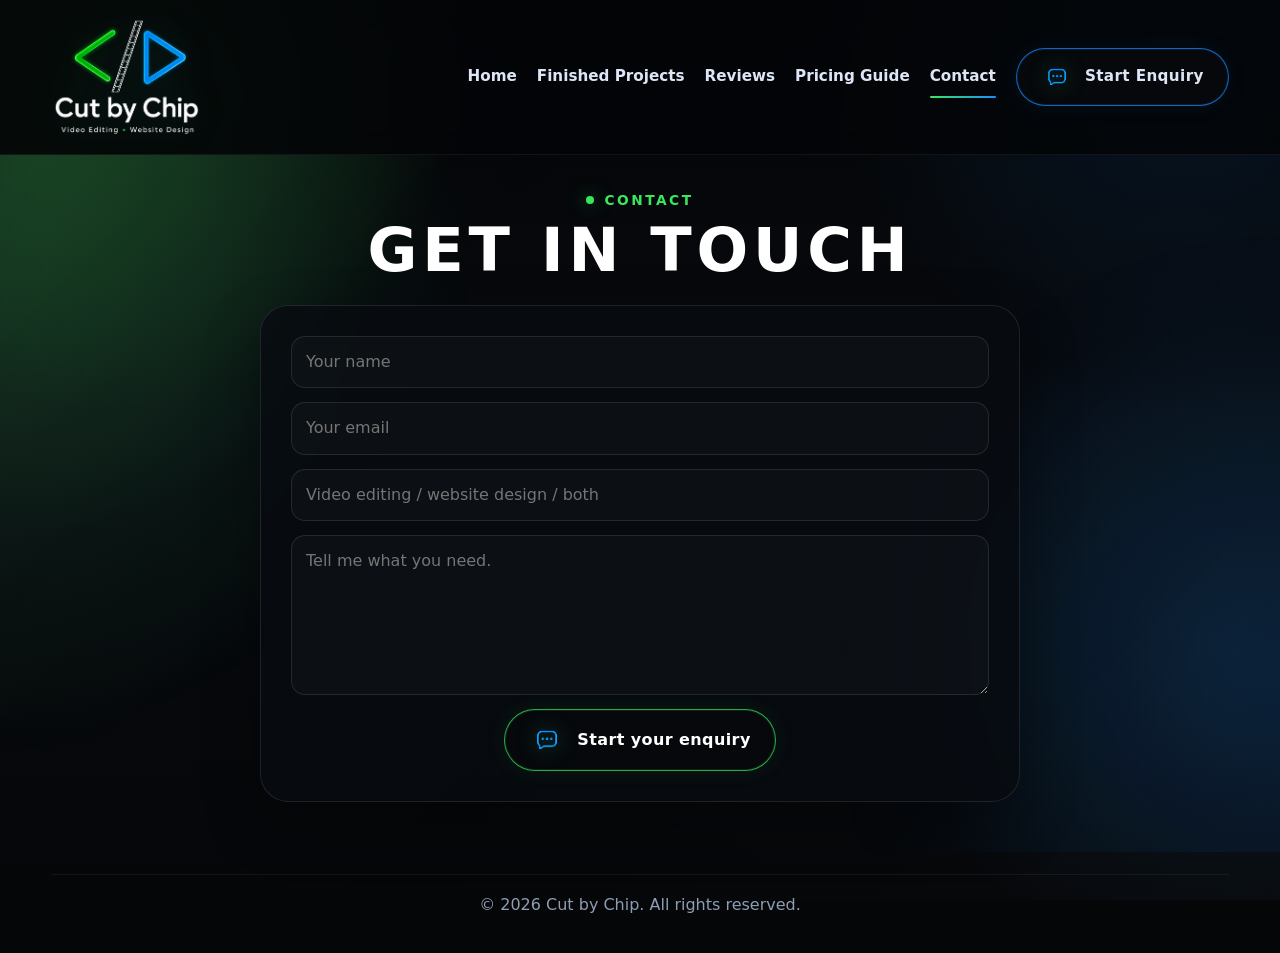
==== contact.html @ a2346dc9 "Add files via upload" ====
<!DOCTYPE html>
<html lang="en">
<head>
  <meta charset="UTF-8" />
  <meta name="viewport" content="width=device-width, initial-scale=1.0" />
  <title>Cut by Chip | Contact</title>
  <meta name="description" content="Contact Cut by Chip." />
  <link rel="stylesheet" href="styles.css" />
</head>
<body>
<header class="topbar">
  <div class="wrap nav">
    <a class="brand" href="index.html"><img src="assets/logo.png" alt="Cut by Chip logo"></a>
    <nav class="nav-links" aria-label="Main navigation">
      <a data-nav="home" href="index.html">Home</a>
      <a data-nav="work" href="work.html">Finished Projects</a>
      <a data-nav="reviews" href="reviews.html">Reviews</a>
      <a data-nav="pricing" href="pricing.html">Pricing Guide</a>
      <a data-nav="contact" href="contact.html">Contact</a>
      <a class="btn btn-outline-blue nav-cta" href="mailto:jameschipbutt@hotmail.com?subject=Cut%20by%20Chip%20Enquiry"><img src="assets/icon-message.png" alt="">Start Enquiry</a>
    </nav>
  </div>
</header>
<main class="textured-page contact-page">
  <section class="page-hero compact">
    <div class="wrap page-head centered-page-head">
      <div><div class="kicker">Contact</div><h1>GET IN TOUCH</h1></div>
    </div>
  </section>
  <section class="section contact-section">
    <div class="wrap contact-one">
      <article class="card contact-card">
        <form id="contactForm" class="contact-form">
          <input id="name" required placeholder="Your name">
          <input id="email" type="email" required placeholder="Your email">
          <input id="service" placeholder="Video editing / website design / both">
          <textarea id="message" required placeholder="Tell me what you need."></textarea>
          <button class="btn btn-outline-green" type="submit"><img src="assets/icon-message.png" alt="">Start your enquiry</button>
        </form>
      </article>
    </div>
  </section>
</main>
<footer class="footer">
  <div class="wrap footer-row footer-simple">
    <span>© 2026 Cut by Chip. All rights reserved.</span>
  </div>
</footer>
<script>document.querySelector('[data-nav="contact"]')?.classList.add('active');</script>
<script src="script.js"></script>
</body>
</html>
---- styles.css ----
:root{
  --bg:#050608;
  --bg2:#080b10;
  --panel:#0b0f16;
  --panel2:#101720;
  --line:rgba(255,255,255,.10);
  --line2:rgba(255,255,255,.18);
  --text:#fff;
  --muted:#aab6c8;
  --green:#39e75f;
  --green2:#12c940;
  --blue:#1b8dff;
  --blue2:#43a7ff;
  --radius:28px;
  --max:1180px;
}
*{box-sizing:border-box}
html{scroll-behavior:smooth}
body{margin:0;font-family:Inter,system-ui,-apple-system,BlinkMacSystemFont,"Segoe UI",sans-serif;background:radial-gradient(circle at 8% 4%,rgba(57,231,95,.14),transparent 25%),radial-gradient(circle at 92% 2%,rgba(27,141,255,.13),transparent 24%),linear-gradient(180deg,#030405,#080b10 44%,#050608);color:var(--text);line-height:1.52}
img{max-width:100%;display:block}a{color:inherit;text-decoration:none}button,input,select,textarea{font:inherit}.wrap{width:min(92vw,var(--max));margin:0 auto}.green{color:var(--green)}.blue{color:var(--blue2)}
.topbar{position:sticky;top:0;z-index:50;background:rgba(4,5,7,.86);border-bottom:1px solid rgba(255,255,255,.06);backdrop-filter:blur(16px)}
.nav{min-height:96px;display:flex;align-items:center;justify-content:space-between;gap:20px;padding:10px 0}.brand img{height:74px;width:auto;filter:drop-shadow(0 0 18px rgba(57,231,95,.10)) drop-shadow(0 0 18px rgba(27,141,255,.10))}.nav-links{display:flex;align-items:center;gap:24px;flex-wrap:wrap}.nav-links a{color:#dce6f6;font-weight:760;font-size:.95rem;position:relative}.nav-links a.active::after,.nav-links a:not(.btn):hover::after{content:"";position:absolute;left:0;right:0;bottom:-9px;height:2px;border-radius:999px;background:linear-gradient(90deg,var(--green),var(--blue))}
.btn{display:inline-flex;align-items:center;justify-content:center;gap:10px;min-height:48px;padding:12px 22px;border-radius:999px;border:1.5px solid var(--line);font-weight:850;cursor:pointer;transition:.18s ease;white-space:nowrap;background:#06080c;color:#fff}.btn:hover{transform:translateY(-2px);box-shadow:0 18px 34px rgba(0,0,0,.28)}.btn img{width:24px;height:24px;object-fit:contain;filter:drop-shadow(0 0 10px rgba(57,231,95,.28))}.btn-outline-green{border-color:rgba(57,231,95,.72);box-shadow:inset 0 0 0 1px rgba(57,231,95,.12),0 0 22px rgba(57,231,95,.08)}.btn-outline-blue{border-color:rgba(27,141,255,.72);box-shadow:inset 0 0 0 1px rgba(27,141,255,.12),0 0 22px rgba(27,141,255,.08)}.btn-blue{border-color:rgba(27,141,255,.72);box-shadow:inset 0 0 0 1px rgba(27,141,255,.12),0 0 22px rgba(27,141,255,.08)}.btn-primary{border-color:rgba(57,231,95,.72);box-shadow:inset 0 0 0 1px rgba(57,231,95,.12),0 0 22px rgba(57,231,95,.08)}.btn-secondary{border-color:rgba(27,141,255,.72);box-shadow:inset 0 0 0 1px rgba(27,141,255,.12),0 0 22px rgba(27,141,255,.08)}
.card{background:linear-gradient(180deg,rgba(255,255,255,.035),rgba(255,255,255,.018));border:1px solid var(--line);border-radius:var(--radius);box-shadow:0 22px 58px rgba(0,0,0,.32)}.kicker{display:inline-flex;align-items:center;gap:10px;color:var(--green);letter-spacing:.16em;text-transform:uppercase;font-weight:900;font-size:.78rem}.kicker::before{content:"";width:8px;height:8px;border-radius:50%;background:var(--green);box-shadow:0 0 18px rgba(57,231,95,.55)}.section-title{font-size:clamp(2rem,4vw,3.6rem);line-height:1.02;letter-spacing:-.05em;margin:10px 0 12px}.section-copy{color:var(--muted);font-size:1.04rem;margin:0 auto;max-width:760px}.section{padding:26px 0 50px}
.home-main{min-height:calc(100vh - 96px);display:flex;flex-direction:column}.hero{padding:clamp(26px,4.5vw,58px) 0 18px}.hero-grid{display:grid;grid-template-columns:.95fr 1.05fr;gap:40px;align-items:center}.hero-logo{width:min(455px,90%);margin:0 0 22px;filter:drop-shadow(0 0 20px rgba(27,141,255,.08)) drop-shadow(0 0 22px rgba(57,231,95,.08))}.hero h1{font-size:clamp(2.85rem,5.8vw,5.35rem);line-height:.98;letter-spacing:-.06em;margin:0 0 18px;font-weight:950}.hero-copy{color:var(--muted);font-size:1.12rem;max-width:640px;margin:0 0 26px}.hero-actions{display:flex;gap:16px;flex-wrap:wrap}.hero-visual{position:relative;min-height:430px;background:url('assets/hero-editor.png') center/cover no-repeat;filter:drop-shadow(0 30px 80px rgba(0,0,0,.46));-webkit-mask-image:radial-gradient(ellipse at center, black 54%, rgba(0,0,0,.9) 66%, transparent 83%);mask-image:radial-gradient(ellipse at center, black 54%, rgba(0,0,0,.9) 66%, transparent 83%)}.hero-visual::after{content:"";position:absolute;inset:0;background:radial-gradient(circle at 18% 85%,rgba(57,231,95,.12),transparent 24%),radial-gradient(circle at 82% 15%,rgba(27,141,255,.13),transparent 24%);pointer-events:none}
.home-services{padding:16px 0 20px}.home-services .section-head{text-align:center;margin-bottom:18px}.service-teaser-grid{display:grid;grid-template-columns:1fr 1fr;gap:18px}.service-teaser{display:grid;grid-template-columns:1fr 230px;gap:18px;align-items:center;padding:22px}.service-teaser h3{font-size:1.75rem;margin:0 0 8px}.service-teaser p{color:var(--muted);margin:0 0 16px}.service-teaser .service-art{min-height:190px;background:center/cover no-repeat;-webkit-mask-image:radial-gradient(ellipse at center, black 52%, transparent 82%);mask-image:radial-gradient(ellipse at center, black 52%, transparent 82%);filter:drop-shadow(0 18px 38px rgba(0,0,0,.34))}.service-video-art{background-image:url('assets/service-video.png')}.service-web-art{background-image:url('assets/service-web.png')}.service-teaser .btn{width:210px}
.home-benefits{padding:18px 0 28px}.benefit-grid{display:grid;grid-template-columns:repeat(3,1fr);gap:18px}.benefit{padding:22px;display:flex;align-items:center;gap:18px}.benefit img{width:66px;height:66px;object-fit:contain;filter:drop-shadow(0 0 16px rgba(57,231,95,.22))}.benefit h4{font-size:1.2rem;margin:0 0 4px}.benefit p{color:var(--muted);margin:0;font-size:.95rem}.thin-cta{margin-top:auto;padding:14px 0 22px}.thin-cta-panel{display:flex;align-items:center;justify-content:space-between;gap:18px;padding:16px 22px;border-radius:22px;border:1px solid var(--line);background:linear-gradient(90deg,rgba(27,141,255,.08),rgba(57,231,95,.06));box-shadow:0 16px 42px rgba(0,0,0,.26)}.thin-cta-panel h2{font-size:clamp(1.25rem,2.7vw,2rem);line-height:1;letter-spacing:-.04em;margin:0}.thin-cta-panel p{margin:3px 0 0;color:var(--muted);font-size:.94rem}
.page-hero{padding:38px 0 22px}.page-hero.compact{padding:30px 0 14px}.page-head{display:flex;justify-content:space-between;align-items:flex-end;gap:22px}.page-head h1{font-size:clamp(2.5rem,5.5vw,4.8rem);line-height:.98;letter-spacing:-.06em;margin:8px 0 0}.page-head p{color:var(--muted);max-width:640px;margin:0}
.work-tabs{display:flex;gap:12px;flex-wrap:wrap;margin:0 0 20px}.tab-btn{border:1.5px solid var(--line2);background:#06080c;color:#dce7f8;border-radius:999px;padding:13px 22px;font-weight:900;cursor:pointer;min-width:180px}.tab-btn.active[data-tab="video"]{border-color:rgba(57,231,95,.72);box-shadow:0 0 22px rgba(57,231,95,.12)}.tab-btn.active[data-tab="web"]{border-color:rgba(27,141,255,.72);box-shadow:0 0 22px rgba(27,141,255,.12)}.tab-panel{display:none}.tab-panel.active{display:block}.work-visual{height:230px;margin:0 0 24px;background:center/cover no-repeat;-webkit-mask-image:radial-gradient(ellipse at center, black 54%, transparent 84%);mask-image:radial-gradient(ellipse at center, black 54%, transparent 84%);filter:drop-shadow(0 25px 60px rgba(0,0,0,.36))}.work-visual.video{background-image:url('assets/service-video.png')}.work-visual.web{background-image:url('assets/service-web.png')}.portfolio-grid{display:grid;gap:24px}.project{display:grid;grid-template-columns:minmax(300px,.85fr) minmax(0,1.15fr);overflow:hidden}.project-media{background:#000;min-height:310px}.video-thumb{display:block;width:100%;height:100%;border:0;padding:0;margin:0;background:#000;cursor:pointer}.video-thumb img{width:100%;height:100%;min-height:310px;object-fit:cover}.project-body{padding:28px}.project-title{font-size:clamp(1.55rem,2.4vw,2.3rem);line-height:1.02;letter-spacing:-.035em;margin:0 0 18px}.project-grid{display:grid;grid-template-columns:repeat(2,minmax(0,1fr));gap:14px}.project-box{padding:16px;border:1px solid var(--line);border-radius:16px;background:rgba(255,255,255,.025)}.project-box h4{margin:0 0 6px;color:var(--green);font-size:.78rem;letter-spacing:.1em;text-transform:uppercase}.project-box p{margin:0;color:var(--muted);font-size:.94rem}.web-grid{display:grid;grid-template-columns:1.2fr .8fr;gap:22px}.web-showcase{padding:22px}.web-showcase h3{font-size:1.7rem;margin:16px 0 8px}.web-showcase p{color:var(--muted);margin:0 0 14px}.web-preview{height:360px;border-radius:20px;overflow:hidden;background:#050608;border:1px solid var(--line);position:relative}.web-preview iframe{width:100%;height:100%;border:0;transform:scale(.75);transform-origin:top left;width:133.333%;height:133.333%;background:#fff}.web-preview.static{background:center/cover no-repeat;-webkit-mask-image:radial-gradient(ellipse at center, black 64%, transparent 95%);mask-image:radial-gradient(ellipse at center, black 64%, transparent 95%);border:0}.price-badge{display:inline-flex;align-items:center;gap:8px;padding:10px 14px;border-radius:999px;border:1px solid rgba(57,231,95,.32);background:rgba(255,255,255,.02);font-weight:850}.price-badge img{width:22px;height:22px;object-fit:contain}.ticks{list-style:none;margin:16px 0;padding:0;display:grid;gap:10px}.ticks li{display:flex;align-items:center;gap:10px;color:#dce7f8}.ticks img{width:20px;height:20px;object-fit:contain}
.reviews-shell{height:calc(100vh - 96px);display:flex;flex-direction:column}.reviews-scroll{display:flex;gap:18px;overflow-x:auto;scroll-snap-type:x mandatory;padding:8px 0 24px}.review-card{flex:0 0 min(390px,84vw);scroll-snap-align:start;padding:24px;min-height:300px}.review-card .stars{color:var(--green);letter-spacing:.15em;margin-bottom:14px}.review-card blockquote{margin:0;color:#edf4ff;font-size:1.02rem}.review-card footer{margin-top:18px;color:var(--muted);font-weight:800}.pricing-screen{min-height:calc(100vh - 96px)}.pricing-layout{display:grid;grid-template-columns:290px 1fr;gap:20px}.price-list{padding:22px}.price-list h3{margin:0 0 16px}.price-row{display:grid;gap:4px;padding:16px 0;border-top:1px solid var(--line)}.price-row strong{font-size:1.55rem;color:var(--green)}.price-row span{color:var(--muted)}.estimator{padding:22px}.form-grid{display:grid;grid-template-columns:repeat(2,1fr);gap:14px}.field{display:grid;gap:7px}.field.full{grid-column:1/-1}.field label{font-size:.78rem;text-transform:uppercase;letter-spacing:.08em;color:#dce7f8;font-weight:900}.field select,.field textarea,.contact-form input,.contact-form textarea{width:100%;border:1px solid var(--line);background:rgba(255,255,255,.025);color:#fff;border-radius:14px;padding:13px 14px}.field textarea{min-height:82px}.hidden{display:none}.estimate-box{display:flex;align-items:center;justify-content:space-between;gap:18px;margin-top:16px;padding:16px;border:1px solid var(--line);border-radius:20px;background:rgba(255,255,255,.02)}.estimate-price{font-size:3rem;font-weight:950;letter-spacing:-.06em}.disclaimer{color:var(--muted);margin:14px 0 0}.contact-one{max-width:680px}.contact-card{padding:24px}.contact-form{display:grid;gap:14px}.contact-form textarea{min-height:160px}.footer{padding:22px 0 36px;color:#8e9db2}.footer-row{display:flex;justify-content:space-between;gap:18px;flex-wrap:wrap;border-top:1px solid rgba(255,255,255,.06);padding-top:18px}.footer-links{display:flex;gap:16px;flex-wrap:wrap}.modal{position:fixed;inset:0;background:rgba(0,0,0,.84);display:none;align-items:center;justify-content:center;padding:18px;z-index:100}.modal.show{display:flex}.modal-panel{width:min(1040px,100%);background:#050608;border:1px solid var(--line);border-radius:24px;overflow:hidden}.modal-panel.portrait{width:min(620px,100%)}.modal-panel.square{width:min(760px,100%)}.modal-top{display:flex;align-items:center;justify-content:space-between;padding:14px 18px;border-bottom:1px solid var(--line)}.modal-title{margin:0}.modal-close{background:#06080c;color:#fff;border:1px solid var(--line);border-radius:999px;padding:10px 14px;cursor:pointer}.modal-video.landscape{aspect-ratio:16/9}.modal-video.portrait{aspect-ratio:9/16}.modal-video.square{aspect-ratio:1/1}.modal-video iframe{width:100%;height:100%;border:0;background:#000}
@media (max-width:1040px){.hero-grid,.service-teaser-grid,.pricing-layout,.web-grid,.project{grid-template-columns:1fr}.hero-visual{min-height:360px}.project-media,.video-thumb img{min-height:260px}.service-teaser{grid-template-columns:1fr}.service-teaser .service-art{min-height:220px}.work-visual{height:190px}}@media (max-width:780px){.nav{flex-direction:column;min-height:auto;padding:12px 0}.brand img{height:66px}.nav-links{justify-content:center;gap:14px}.hero{padding-top:24px}.hero-grid{gap:20px}.hero-logo{display:none}.hero h1{font-size:clamp(2.45rem,12vw,3.8rem)}.hero-copy{font-size:1rem}.hero-actions .btn{width:100%}.benefit-grid{grid-template-columns:1fr}.benefit{padding:18px}.thin-cta-panel{display:grid;text-align:center}.service-teaser .btn{width:100%}.page-head{display:grid}.form-grid,.project-grid{grid-template-columns:1fr}.estimate-box{display:grid;text-align:center}.web-preview{height:300px}.footer-row{display:grid;text-align:center;justify-content:center}.footer-links{justify-content:center}}


/* V8 supplied client review updates */
.review-card-with-image {
  flex: 0 0 min(520px, 88vw);
  max-height: calc(100vh - 245px);
  overflow-y: auto;
}
.review-img {
  width: 100%;
  aspect-ratio: 16 / 9;
  object-fit: cover;
  border-radius: 18px;
  margin: 0 0 18px;
  border: 1px solid var(--line);
  box-shadow: 0 16px 38px rgba(0,0,0,.28);
}
.review-card blockquote p {
  margin: 0 0 12px;
}
.review-card blockquote p:last-child {
  margin-bottom: 0;
}
@media (max-width:780px){
  .review-card-with-image {
    flex-basis: 88vw;
    max-height: calc(100vh - 250px);
  }
  .review-card-with-image .review-img {
    aspect-ratio: 16 / 10;
  }
}


/* V9 layout and styling corrections */
body::before{
  content:"";
  position:fixed;
  inset:0;
  pointer-events:none;
  background:
    radial-gradient(circle at 4% 18%, rgba(57,231,95,.10), transparent 26%),
    radial-gradient(circle at 96% 72%, rgba(27,141,255,.10), transparent 24%),
    linear-gradient(135deg, rgba(255,255,255,.025), transparent 38%, rgba(255,255,255,.018));
  opacity:.9;
  z-index:-1;
}
.nav{min-height:124px;padding:8px 0}.brand img{height:112px;max-width:min(410px,42vw);object-fit:contain}.nav-links{gap:20px}.nav-cta img,.btn img{width:36px;height:36px;object-fit:contain;flex:0 0 36px}.btn{min-height:56px;padding:12px 24px;gap:12px;letter-spacing:.025em}.nav-cta{min-height:52px}.nav-cta img{width:32px;height:32px;flex-basis:32px}.hero{padding:clamp(28px,4.4vw,54px) 0 18px}.hero-grid{grid-template-columns:minmax(0, .98fr) minmax(360px, 1.02fr);gap:36px}.home-hero-title{font-size:clamp(2.25rem,4.72vw,4.62rem)!important;line-height:1.03!important;letter-spacing:.012em!important;margin:0 0 20px!important;font-weight:920!important}.home-hero-title em{font-style:normal}.hero-copy-panel{align-self:center}.hero-copy{font-size:1.08rem;margin-bottom:24px}.hero-visual{min-height:390px;max-height:500px;background-size:cover;background-position:center;opacity:.96;-webkit-mask-image:radial-gradient(ellipse at center, black 48%, rgba(0,0,0,.72) 67%, transparent 86%);mask-image:radial-gradient(ellipse at center, black 48%, rgba(0,0,0,.72) 67%, transparent 86%)}.hero-actions .btn{min-width:210px}.section-head{text-align:center;margin-bottom:20px}.detailed-services{grid-template-columns:1fr 1fr}.feature-service{grid-template-columns:minmax(0,1.15fr) minmax(220px,.85fr);padding:26px;overflow:hidden;position:relative}.feature-service::before{content:"";position:absolute;inset:0;background:radial-gradient(circle at 88% 18%, rgba(57,231,95,.10), transparent 32%);pointer-events:none}.feature-service.web-service-card::before{background:radial-gradient(circle at 88% 18%, rgba(27,141,255,.12), transparent 32%)}.service-content{position:relative;z-index:2}.service-title-row{display:flex;align-items:center;gap:14px;margin-bottom:8px}.service-title-row img{width:58px;height:58px;object-fit:contain;filter:drop-shadow(0 0 14px rgba(57,231,95,.22))}.web-service-card .service-title-row img{filter:drop-shadow(0 0 14px rgba(27,141,255,.25))}.service-title-row h3{margin:0}.feature-service .service-art{min-height:235px;align-self:stretch;background-size:cover;background-position:center;opacity:.86;-webkit-mask-image:radial-gradient(ellipse at center, black 47%, rgba(0,0,0,.72) 68%, transparent 87%);mask-image:radial-gradient(ellipse at center, black 47%, rgba(0,0,0,.72) 68%, transparent 87%)}.two-col-ticks{grid-template-columns:1fr 1fr}.ticks li img{width:26px;height:26px;flex:0 0 26px}.uniform-btn{width:240px!important;min-width:240px;justify-content:center}.benefit img{width:76px;height:76px}.thin-cta-panel{min-height:92px}.thin-cta-panel h2{letter-spacing:.005em}.footer-links{display:none}.footer-simple{justify-content:center;text-align:center}.finished-projects-head{padding-bottom:6px}.centered-page-head{justify-content:center!important;text-align:center}.centered-page-head h1{margin-top:10px}.centered-tabs{justify-content:center;margin-bottom:24px}.tab-btn{min-width:205px;text-align:center}.work-visual{display:none}.work-bg{position:relative;padding:18px 0 6px;isolation:isolate}.work-bg::before{content:"";position:absolute;inset:-10px -4vw 0 -4vw;background:center top/920px auto no-repeat;opacity:.16;filter:blur(.2px);-webkit-mask-image:linear-gradient(180deg, black 0%, rgba(0,0,0,.85) 55%, transparent 100%);mask-image:linear-gradient(180deg, black 0%, rgba(0,0,0,.85) 55%, transparent 100%);z-index:-1;pointer-events:none}.video-bg::before{background-image:url('assets/service-video.png')}.web-bg::before{background-image:url('assets/service-web.png')}.portfolio-grid,.web-grid{position:relative;z-index:1}.project{background:rgba(7,10,14,.78);backdrop-filter:blur(2px)}.project-box{background:rgba(255,255,255,.035)}.textured-page{position:relative;isolation:isolate}.textured-page::before{content:"";position:absolute;inset:0;background:radial-gradient(circle at 0% 18%, rgba(57,231,95,.12), transparent 34%),radial-gradient(circle at 100% 76%, rgba(27,141,255,.12), transparent 34%),linear-gradient(135deg, rgba(255,255,255,.025), transparent 38%);opacity:.9;z-index:-1;pointer-events:none}.reviews-section{padding-top:10px}.google-review-style{display:flex;gap:20px;overflow-x:auto;scroll-snap-type:x mandatory;padding:14px 0 28px}.review-card-google{flex:0 0 min(820px,90vw);display:grid;grid-template-columns:104px 1fr;gap:18px;align-items:start;padding:22px;scroll-snap-align:center;background:rgba(8,11,16,.82);backdrop-filter:blur(2px);min-height:0}.review-avatar{width:104px;height:104px;border-radius:999px;object-fit:cover;border:2px solid rgba(255,255,255,.14);box-shadow:0 0 22px rgba(57,231,95,.10),0 0 22px rgba(27,141,255,.08)}.review-content blockquote{margin:0;color:#edf4ff;font-size:1rem;line-height:1.55}.review-topline{display:flex;align-items:flex-start;justify-content:space-between;gap:14px;margin-bottom:8px}.review-topline strong{display:block;font-size:1.1rem}.review-topline span{display:block;color:var(--muted);font-weight:700;font-size:.9rem}.review-topline .stars{margin:0;color:var(--green);letter-spacing:.1em;white-space:nowrap}.pricing-page .page-hero,.reviews-page .page-hero,.contact-page .page-hero{padding-top:32px}.contact-page .page-head h1{letter-spacing:.08em;font-size:clamp(2rem,5vw,3.8rem)}.contact-section{padding-top:10px}.contact-one{max-width:760px}.contact-card{padding:30px;background:rgba(8,11,16,.82);backdrop-filter:blur(2px)}.contact-form input,.contact-form textarea{font-size:1rem}.contact-form .btn{justify-self:center;min-width:250px}.price-list,.estimator{background:rgba(8,11,16,.82);backdrop-filter:blur(2px)}.web-preview iframe{background:#fff}.price-badge img{width:30px;height:30px}.kicker{letter-spacing:.18em}.page-head .kicker{font-size:.86rem}
@media (max-width:1040px){.detailed-services{grid-template-columns:1fr}.feature-service{grid-template-columns:1fr}.feature-service .service-art{min-height:250px}.hero-grid{grid-template-columns:1fr}.hero-visual{min-height:360px}.home-hero-title{font-size:clamp(2.4rem,8vw,4.2rem)!important}.two-col-ticks{grid-template-columns:1fr}}
@media (max-width:780px){.nav{min-height:auto}.brand img{height:92px;max-width:86vw}.nav-links{gap:10px}.nav-links a:not(.btn){font-size:.86rem}.nav-cta{width:100%;max-width:320px}.home-hero-title{font-size:clamp(2.05rem,10.5vw,3.05rem)!important;line-height:1.07!important}.hero-copy{text-align:left}.hero-visual{min-height:260px}.hero-actions .btn{width:100%;min-width:0}.feature-service{padding:20px}.service-title-row img{width:50px;height:50px}.service-teaser p{font-size:.96rem}.uniform-btn{width:100%!important;min-width:0}.btn img{width:32px;height:32px;flex-basis:32px}.benefit img{width:68px;height:68px}.thin-cta-panel{padding:16px}.review-card-google{grid-template-columns:76px 1fr;gap:14px;flex-basis:90vw}.review-avatar{width:76px;height:76px}.review-topline{display:block}.review-topline .stars{margin-top:6px}.review-content blockquote{font-size:.95rem}.pricing-layout{gap:14px}.brand + .nav-links{margin-top:4px}.work-bg::before{background-size:740px auto;opacity:.13}}

/* V10 final alignment tweaks */
.nav{
  min-height:148px !important;
  padding:4px 0 !important;
}
.brand{
  display:flex;
  align-items:center;
}
.brand img{
  height:138px !important;
  max-width:min(520px,45vw) !important;
  object-fit:contain;
}
.nav-links{
  align-items:center;
}
.nav-cta{
  min-height:54px;
}

.feature-service{
  align-items:stretch !important;
}
.feature-service .service-content{
  display:flex !important;
  flex-direction:column !important;
  height:100%;
}
.service-title-row{
  min-height:72px;
  align-items:center !important;
}
.feature-service .service-content > p{
  min-height:74px;
}
.feature-service .ticks{
  flex:1 1 auto;
}
.feature-service .uniform-btn{
  margin-top:auto !important;
  align-self:flex-start;
  width:270px !important;
  min-width:270px !important;
  padding-left:20px !important;
  padding-right:20px !important;
}
.web-service-card .uniform-btn{
  width:286px !important;
  min-width:286px !important;
}

.reviews-shell{
  height:auto !important;
  min-height:calc(100vh - 148px);
}
.google-review-style,
.reviews-scroll{
  display:grid !important;
  grid-template-columns:minmax(0, 900px);
  justify-content:center;
  gap:22px;
  overflow:visible !important;
  scroll-snap-type:none !important;
  padding:14px 0 38px !important;
}
.review-card-google,
.review-card{
  width:100% !important;
  max-width:900px !important;
  flex:none !important;
  scroll-snap-align:none !important;
}

@media (max-width:1040px){
  .nav{
    min-height:auto !important;
    padding:10px 0 !important;
  }
  .brand img{
    height:118px !important;
    max-width:88vw !important;
  }
  .feature-service .service-content > p{
    min-height:0;
  }
}
@media (max-width:780px){
  .brand img{
    height:108px !important;
    max-width:94vw !important;
  }
  .feature-service .uniform-btn,
  .web-service-card .uniform-btn{
    width:100% !important;
    min-width:0 !important;
  }
  .google-review-style,
  .reviews-scroll{
    grid-template-columns:1fr;
  }
  .review-card-google{
    max-width:100% !important;
  }
}

/* V11 tight logo header update */
.nav{
  min-height:154px !important;
  padding:2px 0 !important;
}
.brand img{
  height:150px !important;
  max-width:min(590px,46vw) !important;
  object-fit:contain;
  display:block;
}
.topbar{
  overflow:hidden;
}
@media (max-width:1040px){
  .nav{min-height:auto !important; padding:8px 0 !important;}
  .brand img{height:126px !important; max-width:90vw !important;}
}
@media (max-width:780px){
  .brand img{height:112px !important; max-width:96vw !important;}
}


/* V14 home-page service section match */
.home-services{
  padding:18px 0 24px !important;
}
.home-services-head{
  text-align:center;
  margin-bottom:22px !important;
}
.home-service-stack{
  display:grid;
  grid-template-columns:1fr;
  gap:24px;
}
.home-service-card{
  display:grid;
  grid-template-columns:minmax(0,.92fr) minmax(420px,1.08fr);
  gap:34px;
  align-items:center;
  padding:28px 30px;
  min-height:360px;
  overflow:hidden;
  background:linear-gradient(180deg,rgba(255,255,255,.035),rgba(255,255,255,.015)) !important;
  border:1px solid rgba(255,255,255,.13) !important;
  border-radius:28px !important;
  box-shadow:0 24px 58px rgba(0,0,0,.38) !important;
}
.web-card-home{
  grid-template-columns:minmax(420px,1.08fr) minmax(0,.92fr);
}
.home-service-copy{
  display:flex;
  flex-direction:column;
  justify-content:center;
  min-height:300px;
  position:relative;
  z-index:2;
}
.home-service-card .service-title-row{
  display:flex;
  align-items:center !important;
  gap:18px;
  min-height:72px !important;
  margin-bottom:16px;
}
.home-service-card .service-title-row img{
  width:72px !important;
  height:72px !important;
  object-fit:contain;
  flex:0 0 72px;
  filter:drop-shadow(0 0 18px rgba(57,231,95,.26));
}
.web-card-home .service-title-row img{
  filter:drop-shadow(0 0 18px rgba(27,141,255,.3));
}
.home-service-card .service-title-row h3{
  font-size:clamp(1.9rem,3.1vw,2.55rem) !important;
  line-height:1;
  letter-spacing:-.045em;
  margin:0 !important;
}
.home-service-card p{
  color:#becadd !important;
  font-size:1.05rem !important;
  line-height:1.48;
  margin:0 0 22px !important;
  max-width:560px;
  min-height:0 !important;
}
.home-tick-grid{
  display:grid !important;
  grid-template-columns:1fr 1fr;
  gap:14px 28px !important;
  margin:0 0 26px !important;
  padding:0 !important;
  list-style:none;
}
.home-tick-grid li{
  display:flex;
  align-items:flex-start;
  gap:10px;
  color:#eef4ff !important;
  font-weight:850;
  line-height:1.35;
}
.home-tick-grid li img{
  width:20px !important;
  height:20px !important;
  flex:0 0 20px !important;
  margin-top:1px;
}
.home-service-button{
  width:max-content !important;
  min-width:230px !important;
  padding:14px 24px !important;
  justify-content:center;
  margin-top:auto;
  font-weight:950;
}
.btn-home-green{
  background:linear-gradient(90deg,#14d94a,#39e75f) !important;
  color:#031006 !important;
  border-color:transparent !important;
  box-shadow:0 0 28px rgba(57,231,95,.25) !important;
}
.btn-home-blue{
  background:#070b12 !important;
  color:#f7fbff !important;
  border-color:rgba(27,141,255,.72) !important;
  box-shadow:inset 0 0 0 1px rgba(27,141,255,.14),0 0 24px rgba(27,141,255,.16) !important;
  min-width:260px !important;
}
.home-service-art{
  min-height:310px;
  height:100%;
  border-radius:26px;
  background-position:center;
  background-size:cover;
  background-repeat:no-repeat;
  box-shadow:inset 0 0 0 1px rgba(255,255,255,.04), 0 18px 48px rgba(0,0,0,.30);
}
.home-video-art{
  background-image:url('assets/service-video.png');
}
.home-web-art{
  background-image:url('assets/service-web.png');
}
.home-price-badge{
  align-self:flex-start;
  margin:0 0 22px;
  padding:10px 16px !important;
  border-color:rgba(57,231,95,.42) !important;
  background:rgba(255,255,255,.025) !important;
  color:#fff;
  font-weight:900;
}
.home-price-badge img{
  width:24px !important;
  height:24px !important;
  flex:0 0 24px;
}
@media (max-width:1040px){
  .home-service-card,
  .web-card-home{
    grid-template-columns:1fr;
    gap:22px;
  }
  .web-card-home .home-service-art{
    order:2;
  }
  .web-card-home .home-service-copy{
    order:1;
  }
  .home-service-art{
    min-height:280px;
  }
  .home-service-copy{
    min-height:0;
  }
}
@media (max-width:780px){
  .home-services{
    padding-top:10px !important;
  }
  .home-service-card{
    padding:20px;
    min-height:0;
  }
  .home-service-card .service-title-row{
    gap:14px;
    min-height:60px !important;
  }
  .home-service-card .service-title-row img{
    width:58px !important;
    height:58px !important;
    flex-basis:58px;
  }
  .home-service-card .service-title-row h3{
    font-size:2rem !important;
  }
  .home-tick-grid{
    grid-template-columns:1fr;
    gap:12px !important;
  }
  .home-service-art{
    min-height:220px;
  }
  .home-service-button,
  .btn-home-blue{
    width:100% !important;
    min-width:0 !important;
  }
}
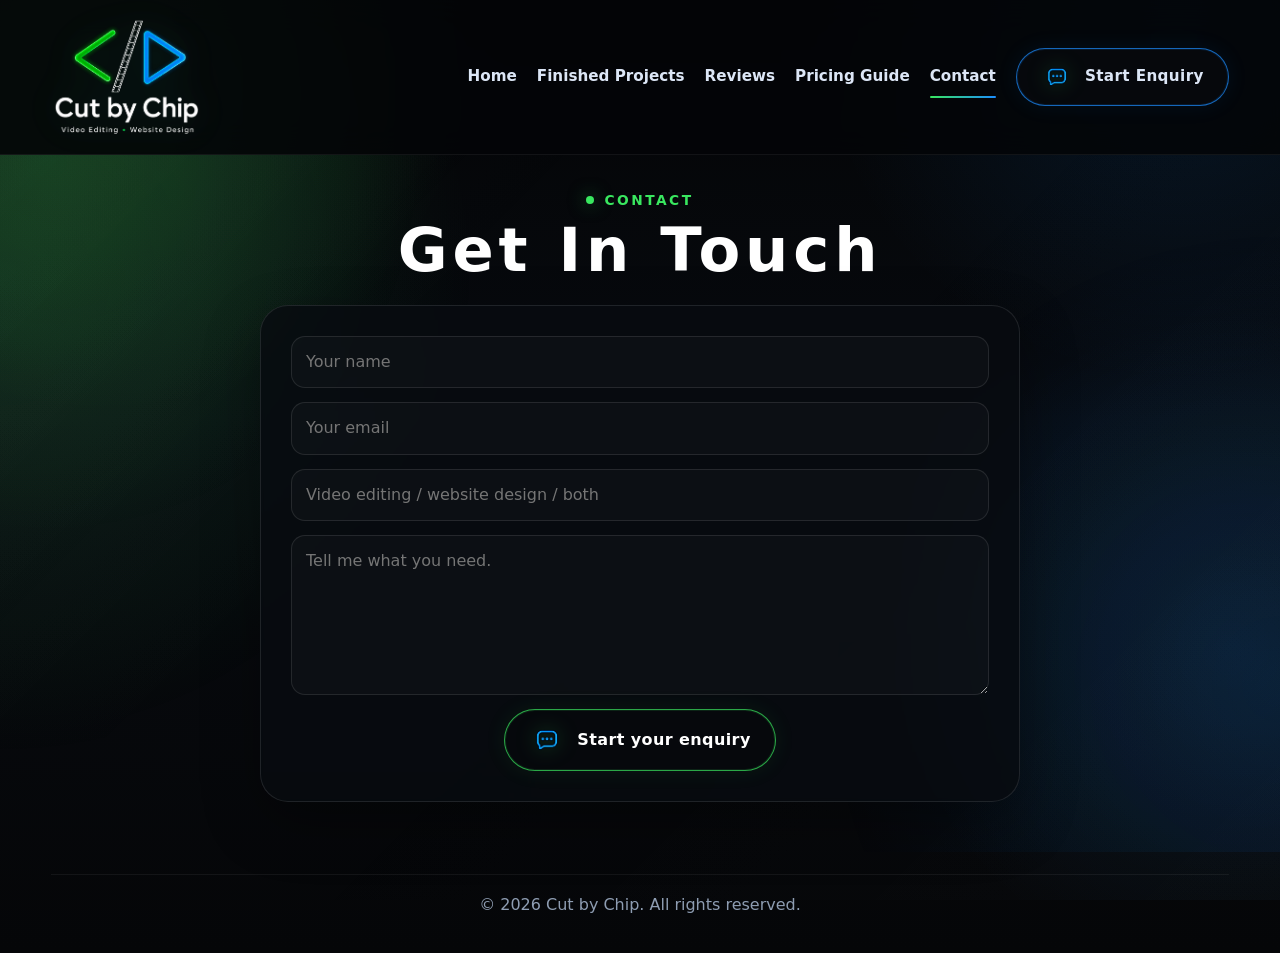
==== commit 883836a3: "Update contact.html" ====
--- a/contact.html
+++ b/contact.html
@@ -24,7 +24,7 @@
 <main class="textured-page contact-page">
   <section class="page-hero compact">
     <div class="wrap page-head centered-page-head">
-      <div><div class="kicker">Contact</div><h1>GET IN TOUCH</h1></div>
+      <div><div class="kicker">Contact</div><h1>Get In Touch</h1></div>
     </div>
   </section>
   <section class="section contact-section">
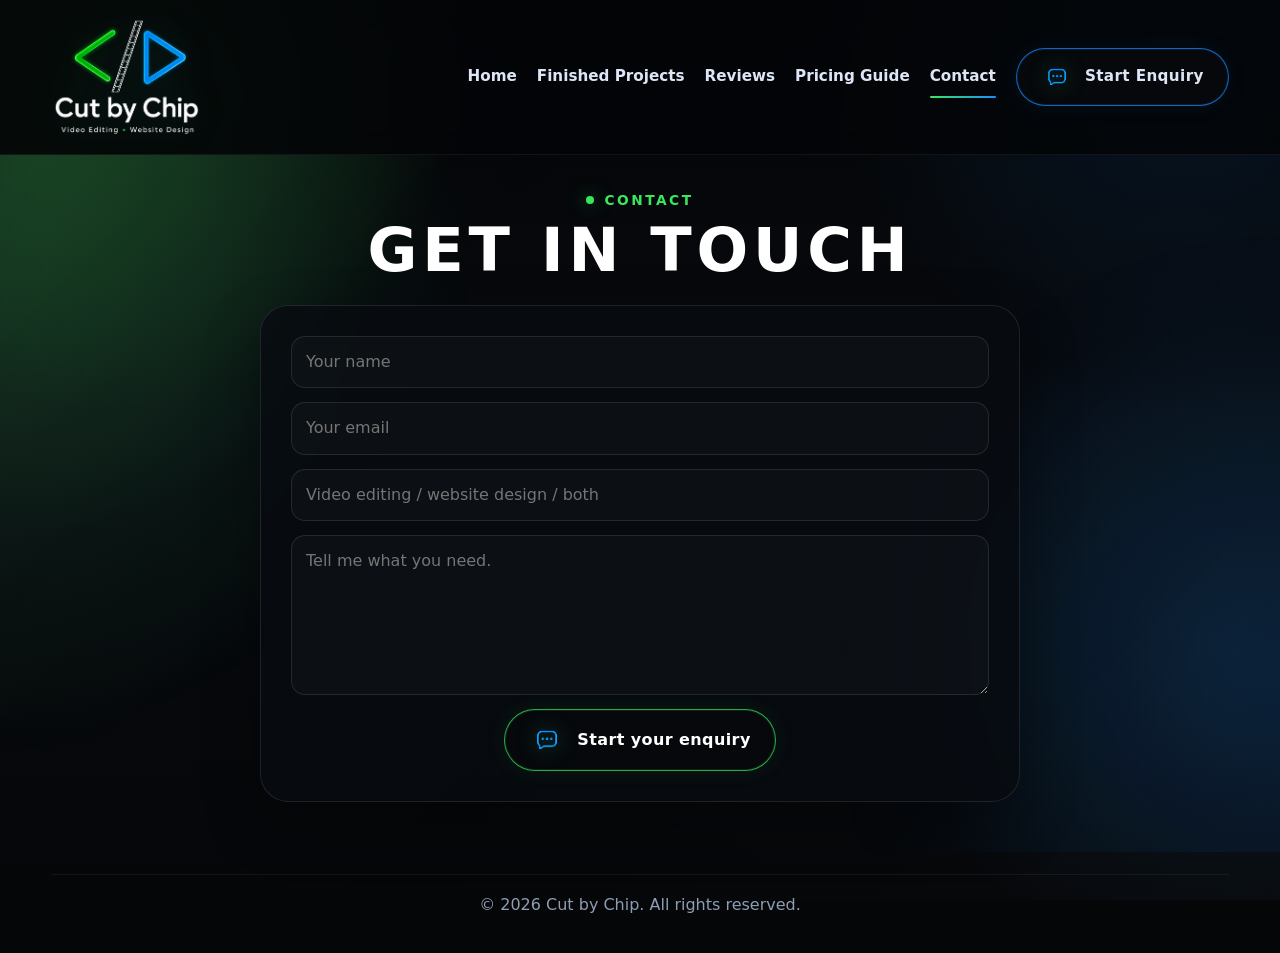
==== commit 65618a89: "Add files via upload" ====
--- a/contact.html
+++ b/contact.html
@@ -24,7 +24,7 @@
 <main class="textured-page contact-page">
   <section class="page-hero compact">
     <div class="wrap page-head centered-page-head">
-      <div><div class="kicker">Contact</div><h1>Get In Touch</h1></div>
+      <div><div class="kicker">Contact</div><h1>GET IN TOUCH</h1></div>
     </div>
   </section>
   <section class="section contact-section">
--- a/styles.css
+++ b/styles.css
@@ -401,3 +401,87 @@
     min-width:0 !important;
   }
 }
+
+/* V16 mobile header: keep nav tabs to the RIGHT of the logo */
+@media (max-width:780px){
+  .topbar{
+    overflow:visible !important;
+  }
+  .nav{
+    display:grid !important;
+    grid-template-columns:118px minmax(0,1fr) !important;
+    align-items:center !important;
+    justify-content:start !important;
+    gap:12px !important;
+    padding:10px 14px !important;
+    min-height:0 !important;
+  }
+  .brand{
+    grid-column:1 !important;
+    grid-row:1 !important;
+    align-self:start !important;
+    justify-content:flex-start !important;
+  }
+  .brand img{
+    height:auto !important;
+    width:118px !important;
+    max-width:118px !important;
+    object-fit:contain !important;
+  }
+  .nav-links{
+    grid-column:2 !important;
+    grid-row:1 !important;
+    display:flex !important;
+    justify-content:flex-start !important;
+    align-content:center !important;
+    align-items:center !important;
+    gap:10px 14px !important;
+    margin-top:0 !important;
+    width:100% !important;
+  }
+  .nav-links a:not(.btn){
+    font-size:.9rem !important;
+    line-height:1.05 !important;
+    white-space:nowrap !important;
+  }
+  .nav-links a.active::after,
+  .nav-links a:not(.btn):hover::after{
+    bottom:-6px !important;
+  }
+  .nav-cta{
+    width:100% !important;
+    max-width:100% !important;
+    min-height:48px !important;
+    padding:10px 14px !important;
+    justify-content:center !important;
+    margin-top:4px !important;
+    font-size:.98rem !important;
+  }
+  .nav-cta img{
+    width:28px !important;
+    height:28px !important;
+    flex-basis:28px !important;
+  }
+}
+
+@media (max-width:420px){
+  .nav{
+    grid-template-columns:102px minmax(0,1fr) !important;
+    gap:10px !important;
+    padding:9px 12px !important;
+  }
+  .brand img{
+    width:102px !important;
+    max-width:102px !important;
+  }
+  .nav-links{
+    gap:9px 11px !important;
+  }
+  .nav-links a:not(.btn){
+    font-size:.82rem !important;
+  }
+  .nav-cta{
+    min-height:44px !important;
+    font-size:.92rem !important;
+  }
+}
